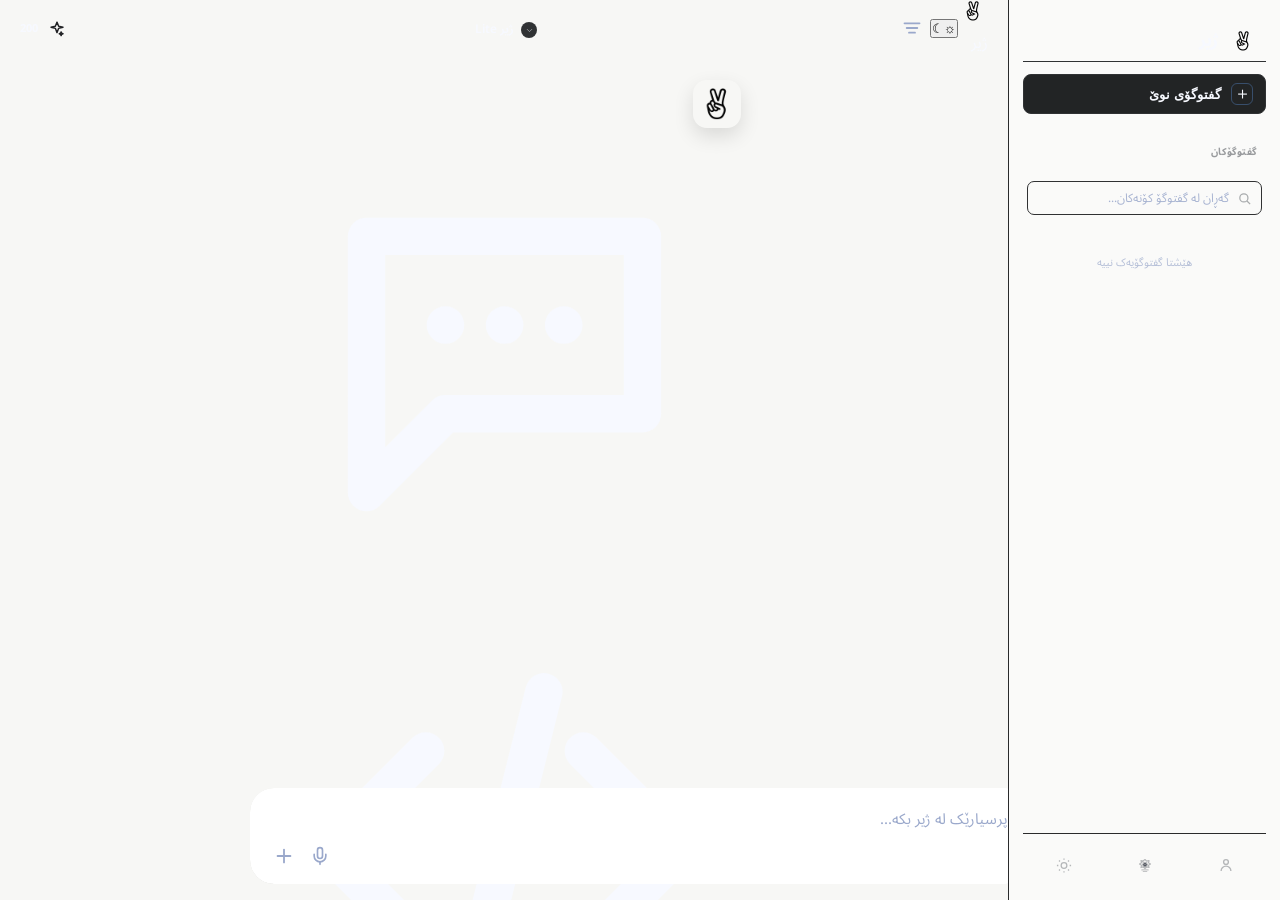
==== index.html @ 4fe5e23d "Add files via upload" ====
<!doctype html>
<html lang="ckb" dir="rtl">
<head>
  <meta charset="UTF-8" />
  <meta name="viewport" content="width=device-width, initial-scale=1, maximum-scale=1, viewport-fit=cover" />
  <meta name="theme-color" content="#f8f9fa" />
  <title>ژیر — یاریدەدەری زیرەکی کوردی</title>
  <link rel="preconnect" href="https://fonts.googleapis.com" />
  <link rel="preconnect" href="https://fonts.gstatic.com" crossorigin />
  <link href="https://fonts.googleapis.com/css2?family=Noto+Sans+Arabic:wght@400;500;600;700;800&display=swap" rel="stylesheet" />
  <style>
    :root {
      --bg: #ffffff;
      --surface: #ffffff;
      --user-bubble: #f0f4f9;
      --ink: #1f1f1f;
      --muted: #444746;
      --line: rgba(0, 0, 0, 0.08);
      --line-strong: rgba(0, 0, 0, 0.14);
      --shadow: 0 10px 30px rgba(0, 0, 0, 0.08);
      --font-kurdish: "Noto Sans Arabic", sans-serif;
    }

    html.dark {
      --bg: #131314;
      --surface: #1e1f20;
      --user-bubble: #282a2c;
      --ink: #e3e3e3;
      --muted: #c4c7c5;
      --line: rgba(255, 255, 255, 0.08);
      --line-strong: rgba(255, 255, 255, 0.15);
      --shadow: 0 10px 30px rgba(0, 0, 0, 0.4);
    }

    * { box-sizing: border-box; margin: 0; padding: 0; }
    html, body { width: 100%; height: 100%; background: var(--bg); color: var(--ink); font-family: var(--font-kurdish); overflow: hidden; }
    .app-layout { display: flex; width: 100%; height: 100dvh; position: relative; }

    /* سایدبار */
    .sidebar { width: 292px; height: 100%; background: color-mix(in srgb, var(--bg) 98%, var(--user-bubble)); border-left: 1px solid var(--line); display: flex; flex-direction: column; padding: 20px 16px 14px; gap: 18px; z-index: 100; transition: transform 0.3s cubic-bezier(0.2, 0, 0, 1); }
    .brand-header { display: flex; align-items: center; gap: 11px; padding: 0 2px 18px; border-bottom: 1px solid var(--line); }
    .brand-logo { width: 34px; height: 34px; background: #000; border-radius: 8px; display: grid; place-items: center; overflow: hidden; }
    .brand-logo img { width: 100%; height: 100%; display: block; object-fit: cover; }
    .brand-mark { width: 100%; height: 100%; display: grid; place-items: center; color: #fff; font-size: 18px; font-weight: 800; line-height: 1; }
    .brand-mark { background-image: url("[data-uri]"); background-position: center; background-repeat: no-repeat; background-size: cover; }
    .brand-mark::before { content: none; }
    .brand-title { font-size: 19px; font-weight: 800; letter-spacing: -.3px; }
    .new-chat-btn { display: flex; align-items: center; justify-content: center; gap: 9px; padding: 10px 14px; border-radius: 10px; background: var(--user-bubble); border: 1px solid var(--line-strong); color: var(--ink); font-size: 13px; font-weight: 700; cursor: pointer; transition: background .2s, border-color .2s, transform .2s; }
    .new-chat-btn:hover { background: var(--surface); border-color: var(--ink); transform: translateY(-1px); }
    .new-chat-btn span { font-size: 19px; line-height: 12px; font-weight: 400; }
    .menu-section-title { display: flex; align-items: center; color: var(--muted); font-size: 10px; font-weight: 800; padding: 0 5px 8px; letter-spacing: .5px; }
    .history-list, .tools-list { overflow-y: auto; display: flex; flex-direction: column; gap: 3px; }
    .history-list { flex: 1; min-height: 80px; padding: 2px 4px; }
    .history-empty { display: none; }
    .tools-list { display: flex; flex-direction: row; align-items: center; justify-content: space-between; gap: 2px; padding: 3px 0 11px; border-bottom: 1px solid var(--line); background: transparent; overflow: hidden; }
    .menu-item { position: relative; display: flex; flex: 0 0 44px; flex-direction: column; align-items: center; justify-content: center; gap: 6px; width: 44px; height: 44px; min-width: 0; padding: 8px 2px; border: 0; border-radius: 9px; background: transparent; color: var(--muted); text-align: center; font: inherit; font-size: 10px; cursor: pointer; transition: background .2s, color .2s, transform .2s; }
    .tools-list .menu-item span, .settings-theme span { display: none; }
    .menu-item:hover { background: var(--user-bubble); color: var(--ink); transform: translateY(-1px); }
    .menu-item svg { width: 17px; height: 17px; flex: 0 0 17px; color: var(--muted); transition: color .2s; }
    .menu-item:hover svg { color: var(--ink); }
    .settings-theme { display: flex; align-items: center; width: 44px; border: 0; background: transparent; color: var(--muted); font: inherit; cursor: pointer; flex: 0 0 44px; flex-direction: column; justify-content: center; gap: 6px; padding: 8px 2px; border-top: 0; border-radius: 9px; font-size: 10px; text-align: center; }
    .settings-theme:hover { background: var(--user-bubble); }
    .sidebar-footer { margin-top: auto; padding-top: 12px; border-top: 1px solid var(--line); display: flex; flex-direction: column; gap: 7px; }
    .footer-caption, .useful-note { display: none; }
    .history-search { display: flex; align-items: center; gap: 8px; margin: 0 4px 8px; padding: 8px 4px; border-bottom: 1px solid var(--line-strong); color: var(--muted); }
    .history-search svg { width: 15px; height: 15px; flex: 0 0 15px; }
    .history-search input { width: 100%; border: 0; outline: 0; background: transparent; color: var(--ink); font: inherit; font-size: 12px; }
    .history-search input::placeholder { color: var(--muted); opacity: .85; }
    .theme-toggle-btn svg { width: 17px; height: 17px; flex: 0 0 17px; color: var(--muted); }
    .theme-toggle-btn:hover { background: var(--user-bubble); }
    .scrim { display: none; position: fixed; inset: 0; background: rgba(0, 0, 0, 0.4); z-index: 90; }

    /* بەشی سەرەکی */
    .main-content { flex: 1; height: 100%; display: flex; flex-direction: column; position: relative; }
    .topbar { height: 60px; display: flex; align-items: center; padding: 0 16px; z-index: 10; }
    .menu-btn { display: none; background: transparent; border: 0; color: var(--ink); cursor: pointer; padding: 8px; }

    /* شوێنی چات */
    .chat-container { flex: 1; overflow-y: auto; padding: 20px 16px 140px; display: flex; flex-direction: column; align-items: center; }
    .welcome-box { margin: auto 0; text-align: center; animation: welcomeRise 1.35s cubic-bezier(.22,.61,.36,1) both; }
    .welcome-box .brand-logo { width: 48px; height: 48px; background: transparent; border-radius: 0; overflow: visible; animation: welcomeLogo 1.8s cubic-bezier(.22,.61,.36,1) both; box-shadow: none; }
    .welcome-box .brand-mark { width: 48px; height: 48px; border-radius: 14px; background: var(--ink); color: var(--bg); font-size: 24px; box-shadow: 0 8px 20px rgba(0,0,0,.12); background-image: inherit; }
    .welcome-box h1 { font-size: 28px; font-weight: 700; margin-top: 12px; background: linear-gradient(105deg, #1f1f1f 0%, #1f1f1f 36%, #aeb4bb 50%, #1f1f1f 64%, #1f1f1f 100%); background-size: 280% 100%; -webkit-background-clip: text; background-clip: text; -webkit-text-fill-color: transparent; animation: welcomeTextShimmer 4.8s ease-in-out 0.8s infinite; }
    html.dark .welcome-box h1 { background: linear-gradient(105deg, #ffffff 0%, #ffffff 36%, #c4c9cf 50%, #ffffff 64%, #ffffff 100%); background-size: 280% 100%; -webkit-background-clip: text; background-clip: text; -webkit-text-fill-color: transparent; }
    @keyframes welcomeRise { from { opacity: 0; transform: translateY(10px); } to { opacity: 1; transform: translateY(0); } }
    @keyframes welcomeLogo { 0% { opacity: 0; transform: translateY(8px) scale(.94); filter: blur(2px); } 60% { opacity: .82; filter: blur(.4px); } 100% { opacity: 1; transform: translateY(0) scale(1); filter: blur(0); } }
    @keyframes welcomeTextShimmer { 0%, 25% { background-position: 120% 0; } 65%, 100% { background-position: -20% 0; } }
    .messages-stream { width: min(800px, 100%); display: flex; flex-direction: column; gap: 32px; }
    .message-bubble { display: flex; align-items: flex-start; gap: 13px; width: 100%; }
    .message-bubble.user, .message-bubble.assistant { justify-content: flex-start; }
    .assistant-avatar { width: 40px; height: 40px; background: transparent; border-radius: 50%; display: grid; place-items: center; flex-shrink: 0; overflow: hidden; margin-top: 1px; filter: drop-shadow(0 2px 4px rgba(0,0,0,.08)); }
    .assistant-avatar img { width: 100%; height: 100%; display: block; object-fit: cover; }
    .assistant-avatar .brand-mark, .thinking-anim .brand-mark { width: 100%; height: 100%; border-radius: 50%; background: var(--ink); color: var(--bg); font-size: 19px; background-image: inherit; }
    .user-avatar-placeholder { width: 36px; height: 36px; flex-shrink: 0; }
    .message-content-wrapper { display: flex; flex-direction: column; max-width: calc(100% - 52px); }
    .user .text-content { background: var(--user-bubble); color: var(--ink); padding: 14px 20px; border-radius: 8px 24px 24px 24px; line-height: 1.7; font-size: 15px; width: fit-content; }
    .assistant .text-content { background: transparent; color: var(--ink); padding: 4px 0 0 0; line-height: 1.85; font-size: 15px; }
    .thinking-anim { width: 40px; height: 40px; background: transparent; border-radius: 50%; display: grid; place-items: center; flex-shrink: 0; overflow: hidden; margin-top: 1px; filter: drop-shadow(0 2px 4px rgba(0,0,0,.08)); }
    .thinking-anim img { width: 100%; height: 100%; display: block; object-fit: cover; }
    .assistant-name { display: flex; align-items: center; min-height: 40px; color: var(--ink); font-size: 15px; font-weight: 800; line-height: 1.45; margin-bottom: 3px; letter-spacing: -0.15px; }
    .assistant .text-content { padding-top: 0; }
    .thinking-text { width: fit-content; color: var(--muted); font-size: 14px; line-height: 1.7; font-weight: 500; white-space: nowrap; background: linear-gradient(105deg, var(--muted) 0%, var(--muted) 36%, #fff 50%, var(--muted) 64%, var(--muted) 100%); background-size: 260% 100%; -webkit-background-clip: text; background-clip: text; -webkit-text-fill-color: transparent; animation: textShimmer 1.8s cubic-bezier(.4,0,.2,1) infinite; }
    .thinking-dots { display: inline-flex; direction: ltr; gap: 1px; margin-inline-start: 5px; vertical-align: middle; -webkit-text-fill-color: var(--muted); }
    .thinking-dots i { font-style: normal; display: inline-block; font-size: 18px; line-height: 10px; animation: dotBounce 1.05s ease-in-out infinite; }
    .thinking-dots i:nth-child(2) { animation-delay: 0.14s; }
    .thinking-dots i:nth-child(3) { animation-delay: 0.28s; }
    @keyframes textShimmer { 0% { background-position: 150% 0; } 100% { background-position: -50% 0; } }
    @keyframes dotBounce { 0%, 60%, 100% { transform: translateY(0); } 30% { transform: translateY(-5px); } }
    @keyframes pulseGlow { 0% { transform: scale(0.9); box-shadow: 0 0 0 0 rgba(0,0,0,0.2); } 100% { transform: scale(1.1); box-shadow: 0 0 15px 5px rgba(0,0,0,0.1); } }
    @keyframes pulseGlowDark { 0% { transform: scale(0.9); box-shadow: 0 0 0 0 rgba(255,255,255,0.2); } 100% { transform: scale(1.1); box-shadow: 0 0 15px 5px rgba(255,255,255,0.1); } }
    .action-bar { display: flex; gap: 4px; margin-top: 12px; opacity: 0; transition: opacity 0.5s ease; }
    .action-bar.show { opacity: 1; }
    .action-bar button { background: transparent; border: none; color: var(--muted); padding: 8px; border-radius: 50%; cursor: pointer; transition: background 0.2s; display: grid; place-items: center; }
    .action-bar button:hover { background: var(--user-bubble); color: var(--ink); }
    .action-bar svg { width: 18px; height: 18px; }

    /* ✨ بۆکسی نووسینی پێشکەوتوو و دوگمەی ناردن */
    .composer-container { position: fixed; bottom: max(16px, env(safe-area-inset-bottom)); left: 0; right: 0; width: min(800px, calc(100% - 32px)); margin: 0 auto; z-index: 50; }
    
    .composer-box {
      display: flex; 
      align-items: flex-end; /* هێشتنەوەی دوگمەکان لە خوارەوە کاتێک بۆکسەکە گەورە دەبێت */
      gap: 12px;
      background: rgba(255, 255, 255, 0.75);
      backdrop-filter: blur(24px); -webkit-backdrop-filter: blur(24px);
      border: 1px solid var(--line-strong);
      border-radius: 28px; /* ڕێکخستنی شێوەی حەبی بۆ ئەوەی گونجاو بێت لەگەڵ گەورەبوون */
      padding: 10px 16px;
      box-shadow: var(--shadow); 
      transition: all 0.3s ease;
    }
    html.dark .composer-box { background: rgba(30, 31, 32, 0.75); }
    
    /* درەوشانەوەی نەرمی مۆدێرن لە کاتی کرتەکردندا */
    .composer-box:focus-within { 
      box-shadow: 0 0 0 1px transparent, 0 12px 36px rgba(0,0,0,0.12); 
      border-color: transparent; 
      background: rgba(255, 255, 255, 0.95);
    }
    html.dark .composer-box:focus-within { 
      box-shadow: 0 0 0 1px transparent, 0 12px 36px rgba(0,0,0,0.5);
      background: rgba(30, 31, 32, 0.95);
    }

    .composer-box textarea { flex: 1; max-height: 150px; min-height: 24px; border: 0; background: transparent; color: var(--ink); font-family: inherit; font-size: 15px; line-height: 1.6; resize: none; outline: none; padding: 6px 0; }
    .composer-box textarea::placeholder { color: var(--muted); }
    
    .action-btn { background: transparent; border: 0; color: var(--muted); cursor: pointer; width: 36px; height: 36px; display: grid; place-items: center; border-radius: 50%; flex-shrink: 0; transition: background 0.2s ease, color 0.2s ease; margin-bottom: 2px; }
    .action-btn:hover { background: var(--user-bubble); color: var(--ink); }

    /* کۆنتڕۆڵکردنی شوێنی دوگمەکانی چەپ */
    .left-actions { position: relative; width: 36px; height: 36px; display: flex; align-items: center; justify-content: center; margin-bottom: 2px; }

    /* دوگمەی دەنگ */
    .mic-btn { position: absolute; transition: all 0.25s cubic-bezier(0.2, 0, 0, 1); opacity: 1; transform: scale(1); visibility: visible; }
    .mic-btn.hidden { opacity: 0; transform: scale(0.6); visibility: hidden; }

    /* ✨ دوگمەی ناردنی پڕکراو بە ئەنیمەیشن */
    .send-btn { 
      position: absolute;
      background: var(--ink); 
      color: var(--bg); 
      width: 36px; height: 36px; 
      border-radius: 50%; 
      display: grid; place-items: center;
      border: 0; cursor: pointer;
      transition: all 0.25s cubic-bezier(0.2, 0, 0, 1);
      /* لە سەرەتادا نادیارە و بچووکە */
      opacity: 0; transform: scale(0.6); visibility: hidden;
    }
    .send-btn:hover { background: var(--muted); color: var(--bg); }
    .send-btn.visible { opacity: 1; transform: scale(1); visibility: visible; }

    @media (max-width: 768px) {
      .menu-btn { display: block; } .sidebar { position: fixed; top: 0; right: 0; transform: translateX(100%); } .sidebar.open { transform: translateX(0); } .sidebar.open + .scrim { display: block; }
      .chat-container { padding-top: 10px; } .composer-box { padding: 8px 12px; } .message-content-wrapper { max-width: calc(100% - 46px); }
    }
    /* مینۆی سادەی AI ـی پێشکەوتوو */
    .sidebar { width: 280px; padding: 18px 14px 12px; gap: 14px; background: var(--bg); border-left: 1px solid var(--line); }
    .brand-header { padding: 0 6px 16px; gap: 10px; border-bottom: 1px solid var(--line); }
    .brand-logo { width: 34px; height: 34px; border-radius: 9px; box-shadow: none; }
    .brand-title { font-size: 18px; letter-spacing: -.2px; }
    .menu-section-title { color: var(--muted); font-size: 11px; font-weight: 700; padding: 4px 8px 8px; }
    .tools-list { display: none; }
    .history-search { margin: 0 4px 8px; padding: 0 4px; height: 34px; border: 0; border-bottom: 1px solid var(--line); background: transparent; color: var(--muted); }
    .history-search:focus-within { border-bottom-color: var(--line-strong); box-shadow: none; }
    .history-search input { font-size: 12px; }
    .new-chat-btn { height: 40px; border-radius: 10px; padding: 0 12px; background: var(--user-bubble); border: 1px solid var(--line); color: var(--ink); box-shadow: none; }
    .new-chat-btn:hover { background: var(--surface); border-color: var(--line-strong); transform: none; }
    .sidebar-footer { padding-top: 8px; border-top: 1px solid var(--line); }
    .footer-caption, .useful-note { display: none; }
    .settings-theme { display: flex; align-items: center; width: 100%; height: 36px; border: 0; background: transparent; color: var(--ink); font: inherit; cursor: pointer; flex-direction: row; justify-content: flex-start; gap: 10px; padding: 8px; border-radius: 8px; font-size: 12px; text-align: right; }
    .settings-theme span { display: inline; }
    .settings-theme:hover { background: var(--user-bubble); }
    .settings-theme svg { width: 16px; height: 16px; color: var(--muted); }
    /* unified AI sidebar refinement */
    .sidebar { width: 288px; padding: 22px 16px 16px; gap: 16px; background: #f8f8f7; border-left: 1px solid #e8e8e6; }
    html.dark .sidebar { background: #191a1b; border-left-color: #2b2c2d; }
    .brand-header { padding: 0 6px 4px; border-bottom: 0; }
    .brand-logo { width: 32px; height: 32px; border-radius: 8px; }
    .brand-title { font-size: 18px; font-weight: 750; }
    .new-chat-btn { order: 0; height: 42px; justify-content: flex-start; padding: 0 13px; gap: 10px; border-radius: 9px; background: #202122; border-color: #202122; color: #fff; box-shadow: none; }
    .new-chat-btn:hover { background: #111; border-color: #111; }
    html.dark .new-chat-btn { background: #f0f0ee; border-color: #f0f0ee; color: #18191a; }
    .new-chat-btn span { font-size: 20px; }
    .menu-section-title { padding: 5px 8px 7px; color: #858789; font-size: 10px; font-weight: 700; letter-spacing: .2px; }
    html.dark .menu-section-title { color: #999b9e; }
    .history-search { height: 36px; margin: 0 2px 4px; padding: 0 10px; border: 1px solid #e2e2e0; border-radius: 9px; background: #fff; color: #8c8e91; }
    html.dark .history-search { border-color: #303133; background: #202122; }
    .history-search:focus-within { border-color: #b6b7b8; box-shadow: 0 0 0 2px rgba(0,0,0,.035); }
    .history-list { padding: 0 2px; }
    .sidebar-footer { gap: 2px; padding-top: 12px; border-top: 1px solid #e5e5e3; }
    html.dark .sidebar-footer { border-top-color: #2c2d2f; }
    .settings-theme { height: 38px; padding: 0 9px; border-radius: 8px; color: #55585b; font-size: 12px; }
    html.dark .settings-theme { color: #c1c3c5; }
    .settings-theme:hover { background: #ededeb; }
    html.dark .settings-theme:hover { background: #242526; }
    /* final product-grade sidebar system */
    .sidebar { width: 272px; padding: 20px 14px 14px; gap: 12px; background: #fafaf9; border-left: 1px solid #ededeb; }
    html.dark .sidebar { background: #171819; border-left-color: #292a2b; }
    .brand-header { height: 42px; padding: 0 8px; gap: 10px; }
    .brand-logo { width: 30px; height: 30px; border-radius: 8px; }
    .brand-title { font-size: 17px; font-weight: 750; }
    .new-chat-btn { height: 40px; padding: 0 12px; border: 0; border-radius: 8px; background: transparent; color: var(--ink); font-size: 13px; font-weight: 650; box-shadow: none; }
    .new-chat-btn:hover { background: #eeeeec; border: 0; transform: none; }
    html.dark .new-chat-btn:hover { background: #242526; }
    .new-chat-btn span { display: inline-flex; align-items: center; justify-content: center; width: 22px; height: 22px; border: 1px solid var(--line-strong); border-radius: 6px; font-size: 17px; }
    .menu-section-title { padding: 15px 9px 7px; color: #8a8c8e; font-size: 10px; font-weight: 700; }
    .history-search { height: 34px; margin: 0 4px 6px; padding: 0 9px; border: 0; border-radius: 7px; border-bottom: 1px solid #e5e5e3; background: transparent; }
    html.dark .history-search { border-bottom-color: #303133; background: transparent; }
    .history-search:focus-within { border-bottom-color: #9b9d9f; box-shadow: none; }
    .history-list { padding: 0 2px; }
    .history-list:empty::after { content: "هێشتا گفتوگۆیەک نییە"; display: block; padding: 18px 8px; color: var(--muted); font-size: 11px; text-align: center; opacity: .7; }
    .sidebar-footer { gap: 1px; padding: 10px 2px 0; border-top: 1px solid #e8e8e6; }
    html.dark .sidebar-footer { border-top-color: #2a2b2c; }
    .settings-theme { height: 36px; padding: 0 9px; border-radius: 7px; color: #626568; font-size: 12px; }
    html.dark .settings-theme { color: #b5b7b9; }
    .settings-theme:hover { background: #eeeeec; }
    html.dark .settings-theme:hover { background: #242526; }
    .sidebar-footer { display: grid; grid-template-columns: repeat(3, 1fr); align-items: stretch; gap: 4px; }
    .settings-theme, .profile-btn { width: 100%; height: 48px; padding: 5px 2px; display: flex; flex-direction: column; align-items: center; justify-content: center; gap: 5px; border-radius: 8px; color: #626568; font-size: 10px; text-align: center; }
    html.dark .settings-theme, html.dark .profile-btn { color: #b5b7b9; }
    .settings-theme svg, .profile-btn svg { width: 17px; height: 17px; color: currentColor; }
    .sidebar-footer .settings-theme span, .sidebar-footer .profile-btn span { display: none; }
    .sidebar-footer .settings-theme, .sidebar-footer .profile-btn { height: 42px; padding: 0; gap: 0; }
    .sidebar-footer .settings-theme svg, .sidebar-footer .profile-btn svg { width: 18px; height: 18px; }
    .theme-sun { display: none; }
    html.dark .theme-moon { display: none; }
    html.dark .theme-sun { display: block; }
    .profile-btn { border: 0; background: transparent; font: inherit; cursor: pointer; }
    .profile-btn:hover { background: #eeeeec; }
    html.dark .profile-btn:hover { background: #242526; }
    /* app-wide visual system */
    .main-content { background: var(--bg); transition: background .25s ease, color .25s ease; }
    .topbar { height: 56px; padding: 0 20px; }
    .topbar { position: relative; display: flex; align-items: center; justify-content: flex-start; border-bottom: 0; }
    .topbar .menu-btn { display: grid; place-items: center; width: 36px; height: 36px; padding: 6px; border-radius: 8px; color: var(--muted); line-height: 0; transition: background .2s, color .2s; }
    .topbar .menu-btn svg { display: block; width: 24px; height: 24px; }
    .topbar .menu-btn:hover { background: var(--app-control); color: var(--ink); }
    .topbar::after { content: none; }
    .plan-switcher { position: absolute; top: 50%; left: 50%; transform: translate(-50%, calc(-50% + 2px)); margin: 0; }
    .plan-trigger { height: 36px; display: inline-flex; align-items: center; gap: 7px; padding: 0 5px 0 9px; border: 0; border-radius: 18px; background: transparent; color: var(--ink); font: inherit; font-size: 12px; font-weight: 600; line-height: 1; cursor: pointer; transition: background .2s, color .2s; }
    .plan-trigger .plan-trigger-chevron { display: grid; place-items: center; width: 16px; height: 16px; color: #8e9093; border: 0; border-radius: 50%; background: #ededee; transition: transform .2s ease, background .2s ease, color .2s ease; }
    .plan-trigger .plan-trigger-chevron svg { display: block; width: 9px; height: 9px; }
    html.dark .plan-trigger .plan-trigger-chevron { color: #aeb1b4; background: #303234; }
    .plan-switcher.open .plan-trigger-chevron { background: #e4e4e5; color: #777a7d; animation: planChevronSpin .48s cubic-bezier(.22,.61,.36,1) both; }
    html.dark .plan-switcher.open .plan-trigger-chevron { background: #3a3c3e; color: #c3c6c8; }
    @keyframes planChevronSpin { from { transform: rotate(0deg) scale(.86); } 55% { transform: rotate(205deg) scale(1.06); } to { transform: rotate(180deg) scale(1); } }
    .plan-trigger:hover, .plan-switcher.open .plan-trigger { background: rgba(128,132,136,.08); color: var(--ink); }
    .plan-menu { position: absolute; top: 42px; left: 50%; right: auto; transform: translateX(-50%); width: 208px; padding: 6px; display: none; border: 1px solid var(--app-border); border-radius: 12px; background: var(--app-panel); box-shadow: 0 14px 30px rgba(0,0,0,.13); z-index: 20; }
    .plan-switcher.open .plan-menu { display: grid; gap: 3px; visibility: visible; opacity: 1; transform: translateX(-50%) translateY(0) scale(1); pointer-events: auto; }
    .plan-switcher:not(.open) .plan-menu { visibility: hidden; opacity: 0; transform: translateX(-50%) translateY(-7px) scale(.97); pointer-events: none; }
    .plan-menu { visibility: hidden; opacity: 0; transform: translateX(-50%) translateY(-7px) scale(.97); transform-origin: 50% 0; transition: opacity .22s ease, transform .28s cubic-bezier(.22,.61,.36,1), visibility 0s linear .28s; }
    .plan-switcher.open .plan-menu { transition: opacity .2s ease, transform .34s cubic-bezier(.22,.61,.36,1), visibility 0s linear 0s; }
    .plan-switcher.open .plan-option { animation: planOptionReveal .38s cubic-bezier(.22,.61,.36,1) both; }
    .plan-switcher.open .plan-option:nth-child(2) { animation-delay: .06s; }
    @keyframes planOptionReveal { from { opacity: 0; transform: translateY(-6px); } to { opacity: 1; transform: translateY(0); } }
    @media (prefers-reduced-motion: reduce) {
      .plan-trigger-chevron, .plan-menu, .plan-option { animation: none !important; transition: none !important; }
    }
    .plan-option { display: grid; grid-template-columns: 28px 1fr auto; align-items: center; gap: 8px; padding: 9px 8px; border: 0; border-radius: 8px; background: transparent; color: var(--ink); font: inherit; text-align: right; cursor: pointer; }
    .plan-option { grid-template-columns: 18px 1fr; }
    .plan-option-check { width: 18px; height: 18px; display: grid; place-items: center; color: transparent; font-size: 14px; font-weight: 800; line-height: 1; }
    .plan-option.selected .plan-option-check { color: var(--ink); }
    .plan-option.selected strong { font-weight: 800; }
    .plan-option em { display: none; }
    .plan-option:hover { background: var(--app-control); }
    .plan-option svg { width: 18px; height: 18px; color: #a77a20; }
    .plan-option .plan-logo { width: 22px; height: 22px; object-fit: contain; display: block; }
    .plan-option strong { display: block; font-size: 12px; }
    .plan-option small { display: block; margin-top: 2px; color: var(--app-subtle); font-size: 9px; }
    .plan-option em { color: var(--app-subtle); font-size: 9px; font-style: normal; }
    .chat-container { padding: 24px 22px 148px; }
    .welcome-box { max-width: 520px; }
    .welcome-box .brand-logo { width: 56px; height: 56px; }
    .welcome-box h1 { margin-top: 16px; font-size: 30px; font-weight: 700; background: none; -webkit-text-fill-color: currentColor; color: var(--ink); animation: none; }
    .messages-stream { width: min(760px, 100%); gap: 28px; }
    .message-bubble { gap: 12px; }
    .user .text-content { background: var(--user-bubble); border: 1px solid var(--line); padding: 12px 17px; border-radius: 16px 5px 16px 16px; }
    .assistant .text-content { line-height: 1.9; }
    .assistant-avatar, .thinking-anim { width: 36px; height: 36px; filter: none; }
    .assistant-name { min-height: 36px; font-size: 14px; }
    .composer-container { width: min(760px, calc(100% - 36px)); bottom: max(20px, env(safe-area-inset-bottom)); }
    .composer-box { min-height: 58px; padding: 9px 12px; gap: 9px; border: 1px solid var(--line-strong); background: color-mix(in srgb, var(--surface) 92%, transparent); box-shadow: 0 8px 28px rgba(0,0,0,.07); }
    html.dark .composer-box { background: color-mix(in srgb, var(--surface) 94%, transparent); box-shadow: 0 8px 28px rgba(0,0,0,.35); }
    .composer-box:focus-within { border-color: var(--line-strong); box-shadow: 0 0 0 3px color-mix(in srgb, var(--ink) 8%, transparent), 0 10px 30px rgba(0,0,0,.08); }
    .composer-box textarea { font-size: 14px; }
    .action-btn { width: 34px; height: 34px; }
    .send-btn { width: 34px; height: 34px; }
    .action-bar button:hover, .action-btn:hover { background: var(--user-bubble); }
    /* cohesive light/dark design tokens */
    :root { --app-canvas: #ffffff; --app-panel: #fbfbfa; --app-control: #f5f5f3; --app-border: #e5e5e2; --app-border-hover: #c7c8c6; --app-subtle: #7c7f82; }
    html.dark { --app-canvas: #141516; --app-panel: #1a1b1c; --app-control: #222425; --app-border: #303234; --app-border-hover: #4b4d4f; --app-subtle: #a8abad; }
    html, body { background: var(--app-canvas); transition: background-color .25s ease, color .25s ease; }
    .app-layout, .main-content { background: var(--app-canvas); }
    .sidebar { background: var(--app-panel); border-left-color: var(--app-border); }
    .brand-header { border-bottom: 1px solid var(--app-border); }
    .new-chat-btn { background: var(--app-control); border: 1px solid var(--app-border); color: var(--ink); transition: background .2s, border-color .2s, box-shadow .2s; }
    .new-chat-btn:hover { background: var(--surface); border-color: var(--app-border-hover); box-shadow: 0 3px 10px rgba(0,0,0,.06); }
    html.dark .new-chat-btn { background: var(--app-control); border-color: var(--app-border); color: var(--ink); }
    html.dark .new-chat-btn:hover { background: #2a2c2e; border-color: var(--app-border-hover); box-shadow: 0 3px 12px rgba(0,0,0,.22); }
    .menu-section-title { color: var(--app-subtle); }
    .history-search { background: var(--app-control); border: 1px solid var(--app-border); color: var(--app-subtle); }
    .history-search:focus-within { border-color: var(--app-border-hover); box-shadow: 0 0 0 3px color-mix(in srgb, var(--ink) 7%, transparent); }
    .sidebar-footer { border-top-color: var(--app-border); }
    .profile-btn:hover, .settings-theme:hover { background: var(--app-control); }
    .chat-container { background: var(--app-canvas); }
    .welcome-box h1 { color: var(--ink); }
    .user .text-content { background: var(--app-control); border-color: var(--app-border); }
    .assistant .text-content { color: var(--ink); }
    .composer-box { background: var(--app-panel); border-color: var(--app-border); box-shadow: 0 8px 28px rgba(0,0,0,.055); }
    html.dark .composer-box { background: var(--app-panel); border-color: var(--app-border); box-shadow: 0 8px 28px rgba(0,0,0,.30); }
    .composer-box:focus-within { border-color: var(--app-border-hover); box-shadow: 0 0 0 3px color-mix(in srgb, var(--ink) 7%, transparent), 0 10px 30px rgba(0,0,0,.08); }
    .action-btn:hover, .action-bar button:hover { background: var(--app-control); }
    .action-bar button.active { color: var(--ink); background: var(--app-control); }
    .action-bar button.copied { color: #2f7d52; }
    .send-btn { background: var(--ink); color: var(--app-canvas); }
    .send-btn:hover { background: var(--app-subtle); color: var(--app-canvas); }
    .user .text-content { padding: 11px 17px; border-radius: 18px; line-height: 1.75; font-size: 14px; max-width: min(620px, 100%); }
    /* logo contrast in dark mode: keep the header mark unchanged, invert only transparent marks */
    html.dark .welcome-box .brand-logo img,
    html.dark .assistant-avatar img,
    html.dark .thinking-anim img { filter: invert(1); }

    .upgrade-modal { position: fixed; inset: 0; z-index: 300; display: none; place-items: center; padding: 20px; background: rgba(15,16,17,.42); backdrop-filter: blur(8px); }
    .upgrade-modal.open { display: grid; }
    .upgrade-dialog { width: min(680px, 100%); max-height: min(620px, calc(100dvh - 40px)); overflow: auto; padding: 26px; border: 1px solid var(--app-border); border-radius: 20px; background: var(--app-panel); color: var(--ink); box-shadow: 0 24px 70px rgba(0,0,0,.22); }
    .upgrade-dialog-head { display: flex; align-items: flex-start; justify-content: space-between; gap: 16px; margin-bottom: 22px; }
    .upgrade-kicker { color: var(--app-subtle); font-size: 11px; font-weight: 650; }
    .upgrade-dialog h2 { margin-top: 5px; font-size: 24px; letter-spacing: -.3px; }
    .upgrade-close { width: 32px; height: 32px; display: grid; place-items: center; border: 0; border-radius: 50%; background: var(--app-control); color: var(--muted); cursor: pointer; font-size: 20px; }
    .upgrade-close:hover { background: var(--app-border); color: var(--ink); }
    .upgrade-plans { display: grid; grid-template-columns: repeat(2, minmax(0, 1fr)); gap: 12px; }
    .upgrade-plan-card { padding: 17px; border: 1px solid var(--app-border); border-radius: 14px; background: var(--app-canvas); }
    .upgrade-plan-card.featured { border-color: color-mix(in srgb, var(--ink) 35%, var(--app-border)); box-shadow: 0 8px 24px rgba(0,0,0,.06); }
    .upgrade-plan-top { display: flex; align-items: center; justify-content: space-between; gap: 8px; }
    .upgrade-plan-title { display: flex; align-items: center; gap: 8px; font-size: 15px; font-weight: 750; }
    .upgrade-plan-title img { width: 24px; height: 24px; object-fit: contain; }
    .upgrade-plan-title .brand-mark { width: 24px; height: 24px; border-radius: 7px; background: var(--ink); color: var(--app-canvas); font-size: 13px; background-image: inherit; }
    .upgrade-badge { padding: 3px 7px; border-radius: 99px; background: var(--app-control); color: var(--app-subtle); font-size: 9px; font-weight: 750; }
    .upgrade-plan-card p { margin: 13px 0 14px; color: var(--app-subtle); font-size: 11px; line-height: 1.7; }
    .upgrade-features { display: grid; gap: 9px; padding: 0; color: var(--ink); font-size: 11px; }
    .upgrade-features li { display: flex; align-items: center; gap: 7px; list-style: none; }
    .upgrade-features li::before { content: "✓"; color: var(--app-subtle); font-weight: 800; }
    .upgrade-cta { width: 100%; margin-top: 17px; padding: 10px 12px; border: 0; border-radius: 9px; background: var(--ink); color: var(--app-canvas); font: inherit; font-size: 11px; font-weight: 700; cursor: pointer; }
    .upgrade-cta:hover { opacity: .86; }
    @media (max-width: 560px) { .upgrade-dialog { padding: 19px; border-radius: 16px; } .upgrade-plans { grid-template-columns: 1fr; } }
    .plan-detail-grid { display: grid; grid-template-columns: repeat(2, minmax(0, 1fr)); gap: 12px; }
    .plan-detail-card { padding: 16px; border: 1px solid var(--app-border); border-radius: 14px; background: var(--app-canvas); cursor: pointer; transition: border-color .2s ease, transform .2s ease, box-shadow .2s ease; }
    .plan-detail-card:hover { border-color: var(--app-border-hover); transform: translateY(-2px); box-shadow: 0 9px 22px rgba(0,0,0,.08); }
    .plan-detail-card.selected { border-color: var(--ink); box-shadow: 0 9px 24px rgba(0,0,0,.1); }
    .plan-detail-card h3 { margin: 0; font-size: 16px; }
    .plan-detail-card p { margin: 8px 0 12px; color: var(--app-subtle); font-size: 11px; line-height: 1.7; }
    .plan-detail-card ul { display: grid; gap: 7px; padding: 0; color: var(--ink); font-size: 11px; }
    .plan-detail-card li { list-style: none; }
    .plan-detail-card li::before { content: "✓"; margin-inline-end: 6px; color: var(--app-subtle); font-weight: 800; }
    .plan-detail-credits { display: flex; gap: 7px; flex-wrap: wrap; margin-top: 10px; }
    .plan-detail-credits span { padding: 4px 7px; border-radius: 7px; background: var(--app-control); font-size: 10px; }
    .payment-methods { display: grid; gap: 11px; margin-top: 22px; }
    .payment-method-title { color: var(--ink); font-size: 13px; font-weight: 750; }
    .payment-method-subtitle { margin-top: -5px; color: var(--app-subtle); font-size: 10px; }
    .payment-method { position: relative; display: flex; align-items: center; gap: 13px; min-height: 64px; padding: 13px 15px; border: 1px solid var(--app-border); border-radius: 14px; background: var(--app-canvas); cursor: pointer; transition: border-color .22s ease, background .22s ease, box-shadow .22s ease, transform .22s ease; }
    .payment-method:hover { border-color: color-mix(in srgb, var(--ink) 38%, var(--app-border)); background: color-mix(in srgb, var(--app-control) 38%, var(--app-canvas)); transform: translateY(-1px); }
    .payment-method:focus-within { outline: 2px solid color-mix(in srgb, var(--ink) 20%, transparent); outline-offset: 3px; }
    .payment-method.selected { border-color: var(--ink); background: color-mix(in srgb, var(--app-control) 72%, var(--app-canvas)); box-shadow: 0 8px 22px rgba(0,0,0,.08); }
    .payment-method input { position: absolute; opacity: 0; pointer-events: none; }
    .payment-method-icon { display: grid; place-items: center; width: 38px; height: 38px; flex: 0 0 38px; border: 1px solid var(--app-border); border-radius: 11px; background: var(--app-canvas); color: var(--ink); }
    .payment-method-icon svg { width: 20px; height: 20px; display: block; }
    .payment-method-icon.provider-fastpay, .provider-pill.provider-fastpay { font-size: 10px; font-weight: 800; letter-spacing: -.4px; }
    .payment-method-icon.provider-fib, .provider-pill.provider-fib { font-size: 9px; font-weight: 800; letter-spacing: -.3px; }
    .payment-method.selected .payment-method-icon { border-color: var(--ink); background: var(--ink); color: var(--app-canvas); }
    .payment-method-copy { display: flex; min-width: 0; flex: 1; flex-direction: column; gap: 4px; }
    .payment-method strong, .payment-method small { display: block; }
    .payment-method strong { font-size: 12px; }
    .payment-method small { color: var(--app-subtle); font-size: 10px; }
    .payment-method-check { display: grid; place-items: center; width: 20px; height: 20px; flex: 0 0 20px; border: 1.5px solid var(--app-border-hover); border-radius: 50%; color: transparent; transform: scale(.92); transition: border-color .2s ease, background .2s ease, color .2s ease, transform .2s ease; }
    .payment-method-check svg { width: 12px; height: 12px; display: block; }
    .payment-method.selected .payment-method-check { border-color: var(--ink); background: var(--ink); color: var(--app-canvas); transform: scale(1); }
    .response-tier { display: inline-flex; margin-inline-start: 7px; padding: 2px 7px; border-radius: 999px; background: var(--app-control); color: var(--app-subtle); font-size: 9px; font-weight: 650; vertical-align: middle; }
    .demo-payment-fields { display: grid; gap: 10px; margin-top: 15px; padding-top: 15px; border-top: 1px solid var(--app-border); }
    .demo-payment-fields[hidden] { display: none; }
    .demo-payment-fields label { display: grid; gap: 6px; color: var(--app-subtle); font-size: 10px; font-weight: 650; }
    .demo-payment-fields input { width: 100%; box-sizing: border-box; padding: 10px 11px; border: 1px solid var(--app-border); border-radius: 9px; outline: 0; background: var(--app-canvas); color: var(--ink); font: inherit; font-size: 11px; transition: border-color .2s ease, box-shadow .2s ease; }
    .demo-payment-fields input:focus { border-color: var(--ink); box-shadow: 0 0 0 3px color-mix(in srgb, var(--ink) 10%, transparent); }
    .demo-payment-row { display: grid; grid-template-columns: 1fr 1fr; gap: 10px; }
    .provider-field-head { display: flex; align-items: center; gap: 9px; margin-bottom: 2px; }
    .provider-pill { display: grid; place-items: center; width: 34px; height: 34px; border-radius: 10px; background: var(--ink); color: var(--app-canvas); }
    .provider-field-head strong, .provider-field-head small { display: block; }
    .provider-field-head strong { color: var(--ink); font-size: 12px; }
    .provider-field-head small { margin-top: 3px; color: var(--app-subtle); font-size: 10px; }
    .demo-qr-placeholder { width: 100%; display: flex; align-items: center; gap: 10px; padding: 12px; border: 1px dashed var(--app-border-hover); border-radius: 10px; color: var(--app-subtle); background: transparent; font: inherit; font-size: 10px; text-align: start; cursor: pointer; transition: border-color .2s ease, background .2s ease, transform .2s ease; }
    .demo-qr-placeholder:hover, .demo-qr-placeholder:focus-visible { border-color: var(--ink); background: var(--app-control); transform: translateY(-1px); outline: none; }
    .demo-qr-placeholder.active { border-style: solid; border-color: var(--ink); background: var(--app-control); }
    .demo-qr-svg { width: 42px; height: 42px; flex: 0 0 42px; display: block; padding: 4px; border-radius: 7px; background: var(--app-canvas); color: var(--ink); box-sizing: border-box; }
    .demo-qr-svg rect { shape-rendering: crispEdges; }
    .checkout-summary { display: grid; gap: 10px; margin-top: 4px; }
    .checkout-row { display: flex; justify-content: space-between; gap: 14px; padding: 10px 0; border-bottom: 1px solid var(--app-border); font-size: 12px; }
    .checkout-row span:first-child { color: var(--app-subtle); }
    .checkout-note { margin: 15px 0 0; padding: 10px 12px; border-radius: 10px; background: var(--app-control); color: var(--app-subtle); font-size: 10px; line-height: 1.7; }
    .checkout-actions { display: flex; justify-content: flex-end; gap: 9px; margin-top: 20px; }
    .checkout-pay, .checkout-back { padding: 10px 16px; border: 0; border-radius: 10px; font: inherit; font-size: 12px; cursor: pointer; }
    .checkout-pay { background: var(--ink); color: var(--app-canvas); }
    .checkout-pay:disabled { opacity: .6; cursor: wait; }
    .checkout-back { background: var(--app-control); color: var(--ink); }
    @media (max-width: 560px) { .plan-detail-grid { grid-template-columns: 1fr; } }

  
    .brand-mark { background-image: url("[data-uri]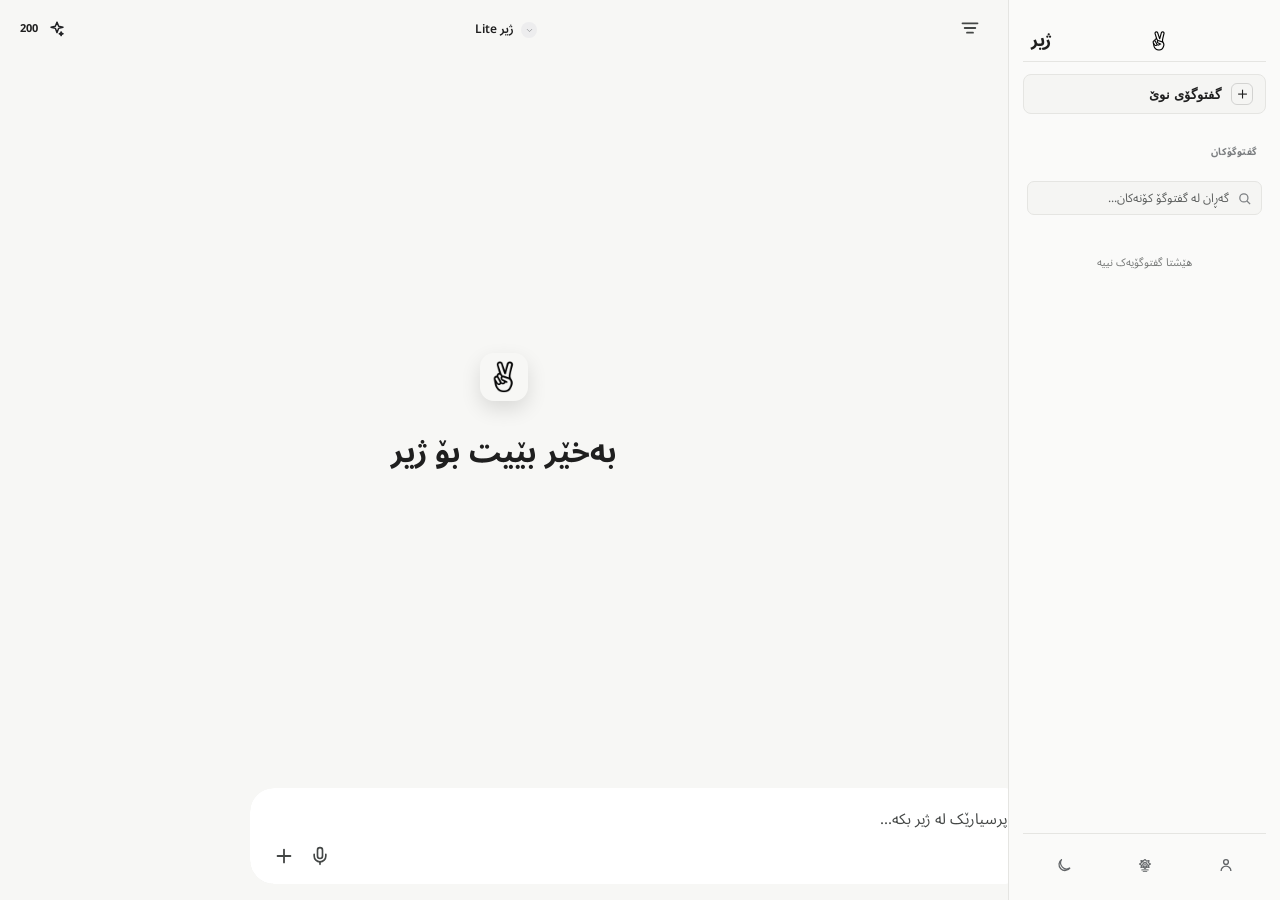
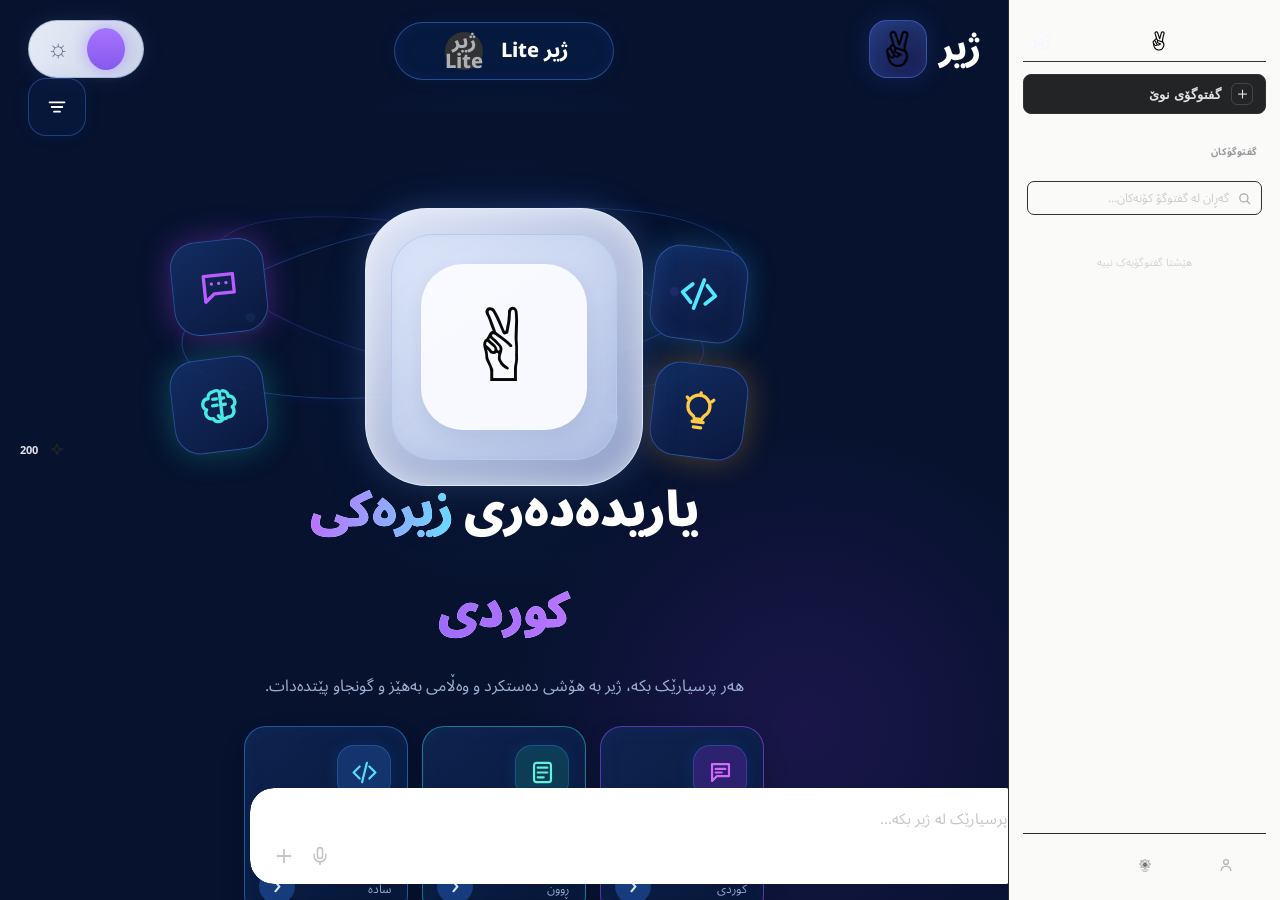
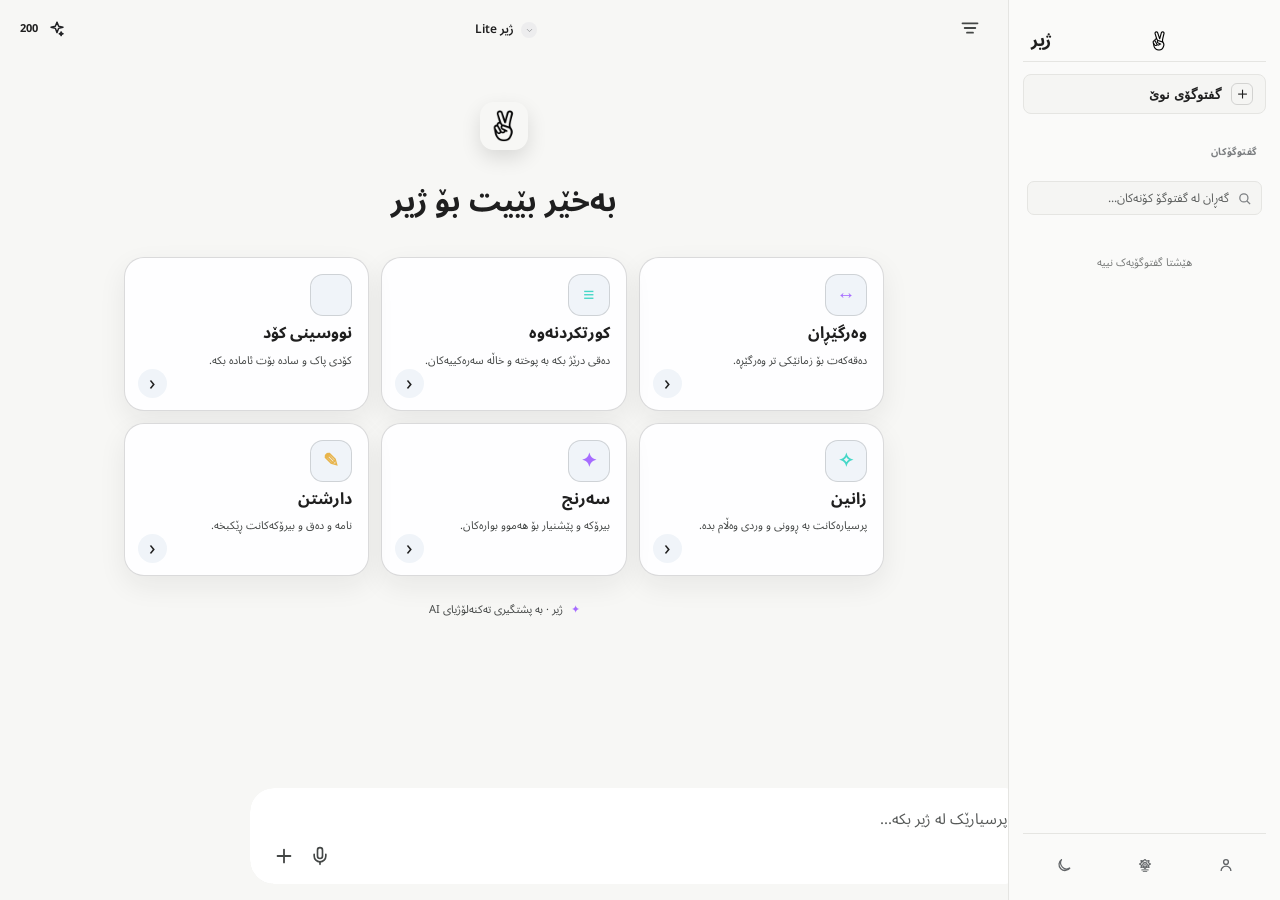
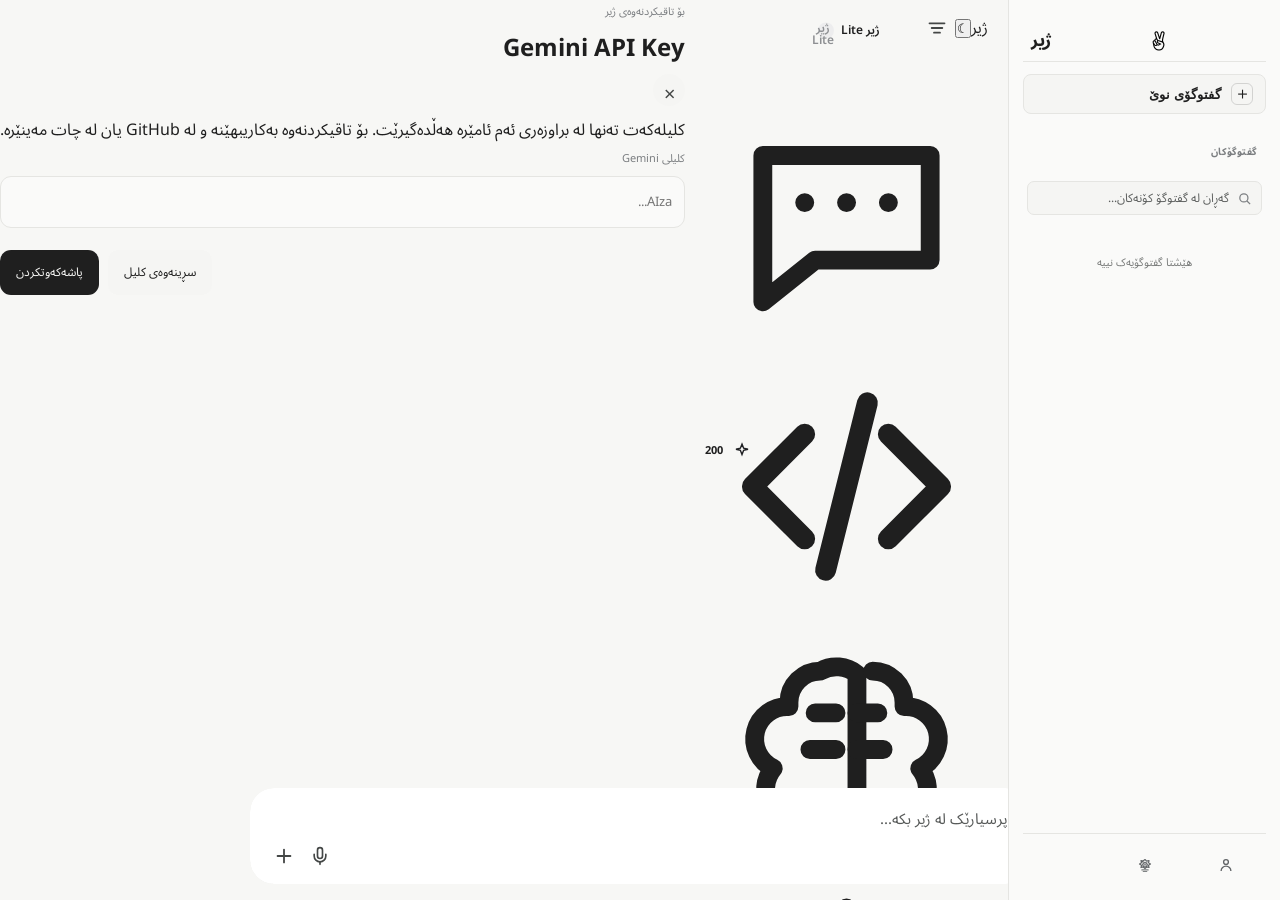
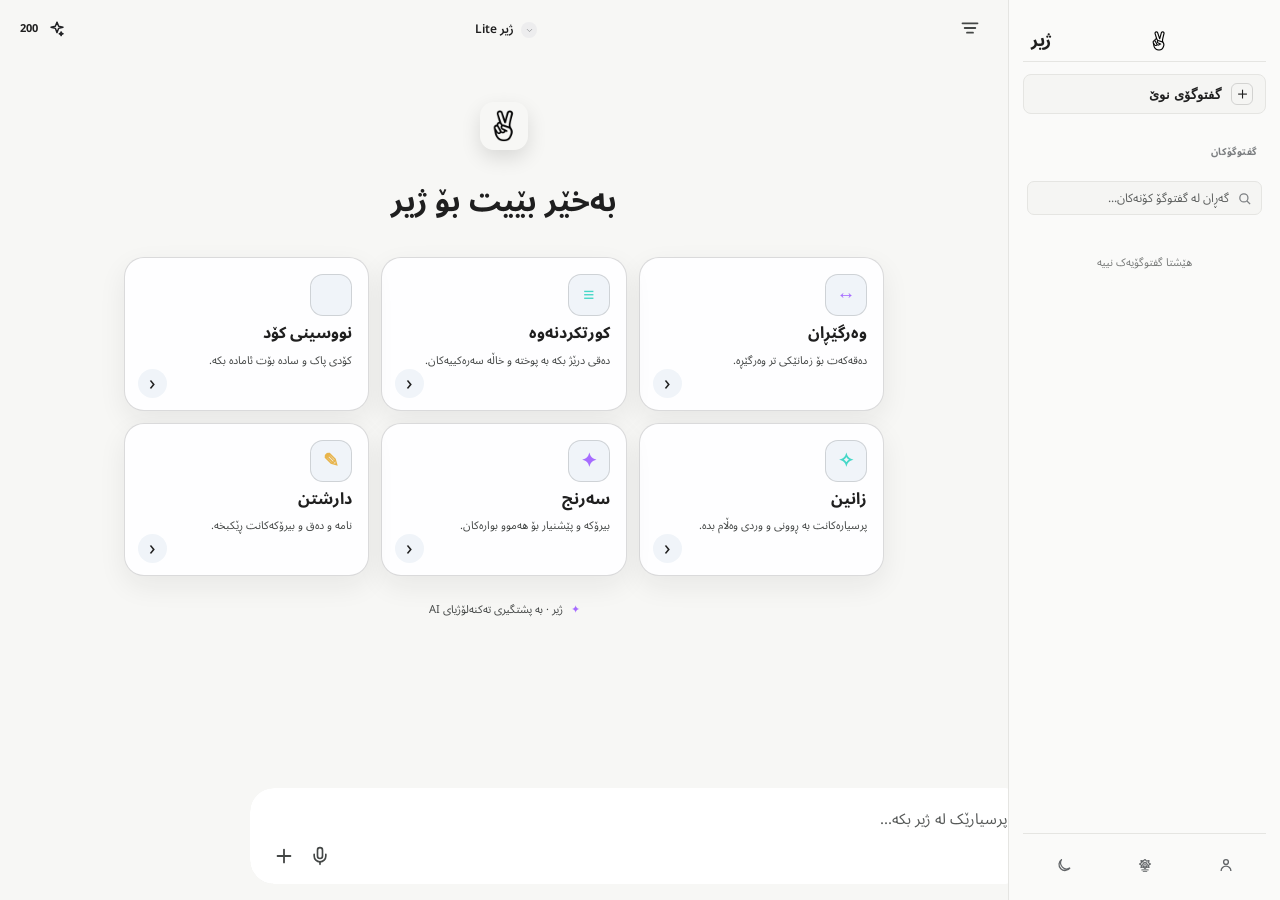
